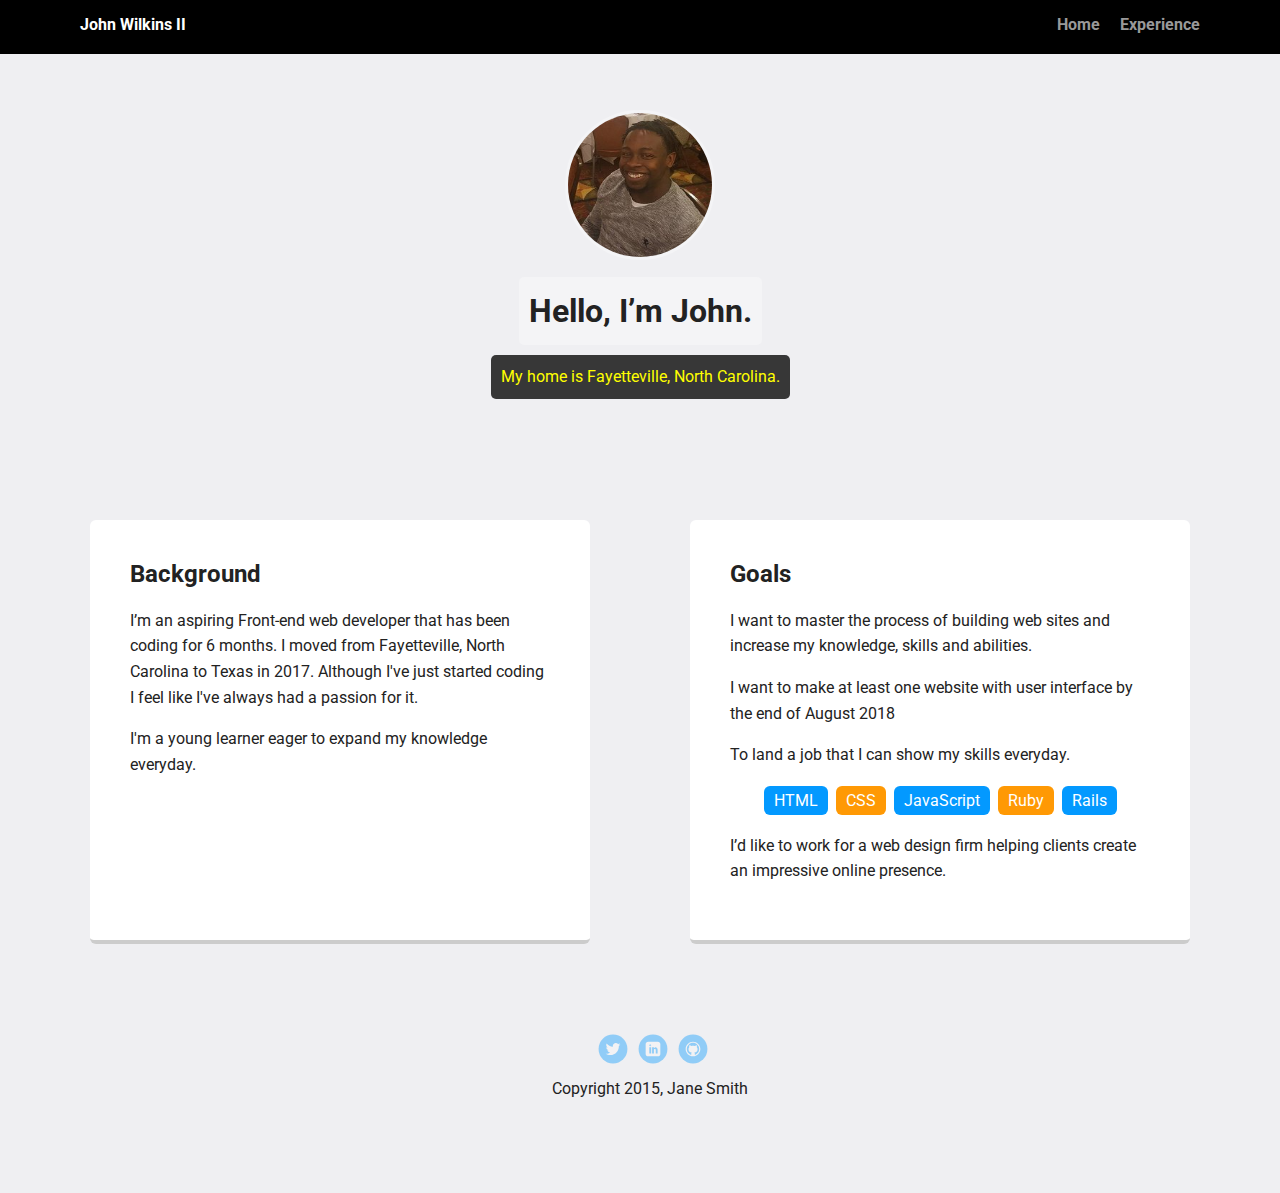
==== portfolio_update_v1/Project-one.html @ b25e36a6 "Adding CSS that I learned" ====
<!doctype html>
<html lang="en">
<head>
  <meta charset="utf-8">
  <title>John Wilkins's Profile</title>
  <meta name="viewport" content="width=device-width, initial-scale=1.0">
  <link rel="stylesheet" href="styles.css">
  <link href="https://fonts.googleapis.com/css?family=Muli%7CRoboto:400,300,500,700,900" rel="stylesheet"></head>
  <body>

    <div class="main-nav">
        <ul class="nav">
          <li class="name">John Wilkins II</li>
          <li><a href="index.html">Home</a></li>
          <li><a href="experience.html">Experience</a></li>
        </ul>
    </div>

    <header>
      <img src="images/pj1.jpg" alt="Picture of me when I started my dreads" class="profile-image">
      <h1 class="tag name">Hello, I’m John.</h1>
      <p class="tag location">My home is Fayetteville, North Carolina.</p>
    </header>

    <main class="flex">
      <div class="card">
        <h2>Background</h2>
        <p>I’m an aspiring Front-end web developer that has been coding for 6 months. I moved from Fayetteville, North Carolina to Texas in 2017. Although I've just started coding I feel like I've always had a passion for it.</p>
        <p>I'm a young learner eager to expand my knowledge everyday.</p>
      </div> 

      <div class="card">
        <h2>Goals</h2>
        <p>I want to master the process of building web sites and increase my knowledge, skills and abilities.</p>
        <p>I want to make at least one website with user interface by the end of August 2018</p>
        <p>To land a job that I can show my skills everyday.</p>
        <ul class="skills">
          <li>HTML</li>
          <li>CSS</li>
          <li>JavaScript</li>
          <li>Ruby</li>
          <li>Rails</li>
        </ul>
        <p>I’d like to work for a web design firm helping clients create an impressive online presence.</p>
      </div> 

    </main>
    <footer>
      <ul>
        <li><a href="https://twitter.com/ii_wilkins" class="social twitter">Twitter</a></li>
        <li><a href="https://www.linkedin.com/in/john-wilkins-ii/" class="social linkedin">LinkedIn</a></li>
        <li><a href="https://github.com/wilkins2john" class="social github">Github</a></li>
      </ul>
      <p class="copyright">Copyright 2015, Jane Smith</p>
    </footer>
  </body>
  </html>
---- portfolio_update_v1/styles.css ----
/* Global Layout Set-up */
* { 
  box-sizing: border-box;
}
  
body {
  margin: 0;
  padding: 0;
  text-align: center;
  font-family: 'Roboto', sans-serif;
  color: #222;
  background: #efeff2;
}
/* Link Styles */

a {
  text-decoration: none;
  color: #999;
}
a:hover {
  color: #6633ff;
}

/* Section Styles */

.main-nav {
  width: 100%;
  background: black;
  min-height: 30px;
  padding: 10px;
  position: fixed;
  text-align: center;
}
.nav {
  display: flex;
  justify-content: space-around;
  font-weight: 700;
  list-style-type: none;
  margin: 0 auto;
  padding: 0;
}

.nav .name {
    display: block;
    margin-right: auto;
    color: white;
}
.nav li {
  padding: 5px 10px 10px 10px;
}
.nav a {
  transition: all .5s;
}
.nav a:hover {
  color: white
}

header {
  text-align: center;
  background: linear-gradient(#009688, transparent 50%),
              linear-gradient()
              url('images/fayetteville.jpg') no-repeat center ;
  background-size: cover;
  overflow: hidden;
  padding-top: 60px;
}
header {
  line-height: 1.5;
}
header .profile-image {
  margin-top: 50px;
  width: 150px;
  height: 150px;
  border-radius: 50%;
  border: 3px solid rgba(299, 299, 299, 0.3);
  transition: all .5s;
}
header .profile-image:hover {
  transform: scale(1.2) rotate(360deg);
}
.tag {
  background-color:rgba(299, 299, 299, 0.3);
  color: #222);
  padding: 10px;
  border-radius: 5px;
  display: table;
  margin: 10px auto;
} 
.location {
  background-color: rgba(34, 34, 34, 0.9);
  color: yellow;
}
.card {
  margin: 30px;
  padding: 20px 40px 40px;
  max-width: 500px;
  text-align: left;
  background: #fff;
  border-bottom: 4px solid #ccc;
  border-radius: 6px;
  transition: all .5s;
}
.card:hover {
  border-color: #ff99ff;
}

ul.skills {
  padding: 0;
  text-align: center;
}

.skills li {
  border-radius: 6px;
  display: inline-block;
  background: #ff9904;
  color: white;
  padding: 5px 10px;
  margin: 2px;
}

.skills li:nth-child(odd) {
  background: #0399ff;
}

footer {
  width: 100%;
  min-height: 30px;
  padding: 20px 0 40px 20px;
}

footer .copyright {
  top: -8px;
  font-size: .75em;
}

footer ul {
  list-style-type: none;
  margin: 0;
  padding: 0;
}

footer ul li {
  display: inline-block;
}

a.social {
  display: inline-block;
  text-indent: -9999px;
  margin-left: 5px;
  width: 30px;
  height: 30px;
  background-size: 30px 30px;
  opacity: .4;
  transition: all .5s;
}
a.twitter {
  background-image: url(images/twitter.svg);
}
a.linkedin {
  background-image: url(images/linkedin.svg);
}
a.github {
  background-image: url(images/github.svg);
}
a.social:hover {
  opacity: 1;
}
.clearfix {
  clear: both;
}

/* Styles for larger screens */
@media screen and (min-width: 720px) {
  
  .flex {
      display: -ms-flexbox;      /* TWEENER - IE 10 */
      display: flex; 
      max-width: 1200px;
      -ms-flex-pack: distribute;
      justify-content: space-around;
      margin: 0 auto;
  }

  header {
    min-height: 470px;
  }

  .nav {
    max-width: 1200px;
    padding: 0 30px;
  }


  main {
    padding-top: 20px;
  }

  main p {
    line-height: 1.6em;
  }

  footer {
    font-size: 1.3em;
    max-width: 1200px;
    margin: 40px auto;
  }

}
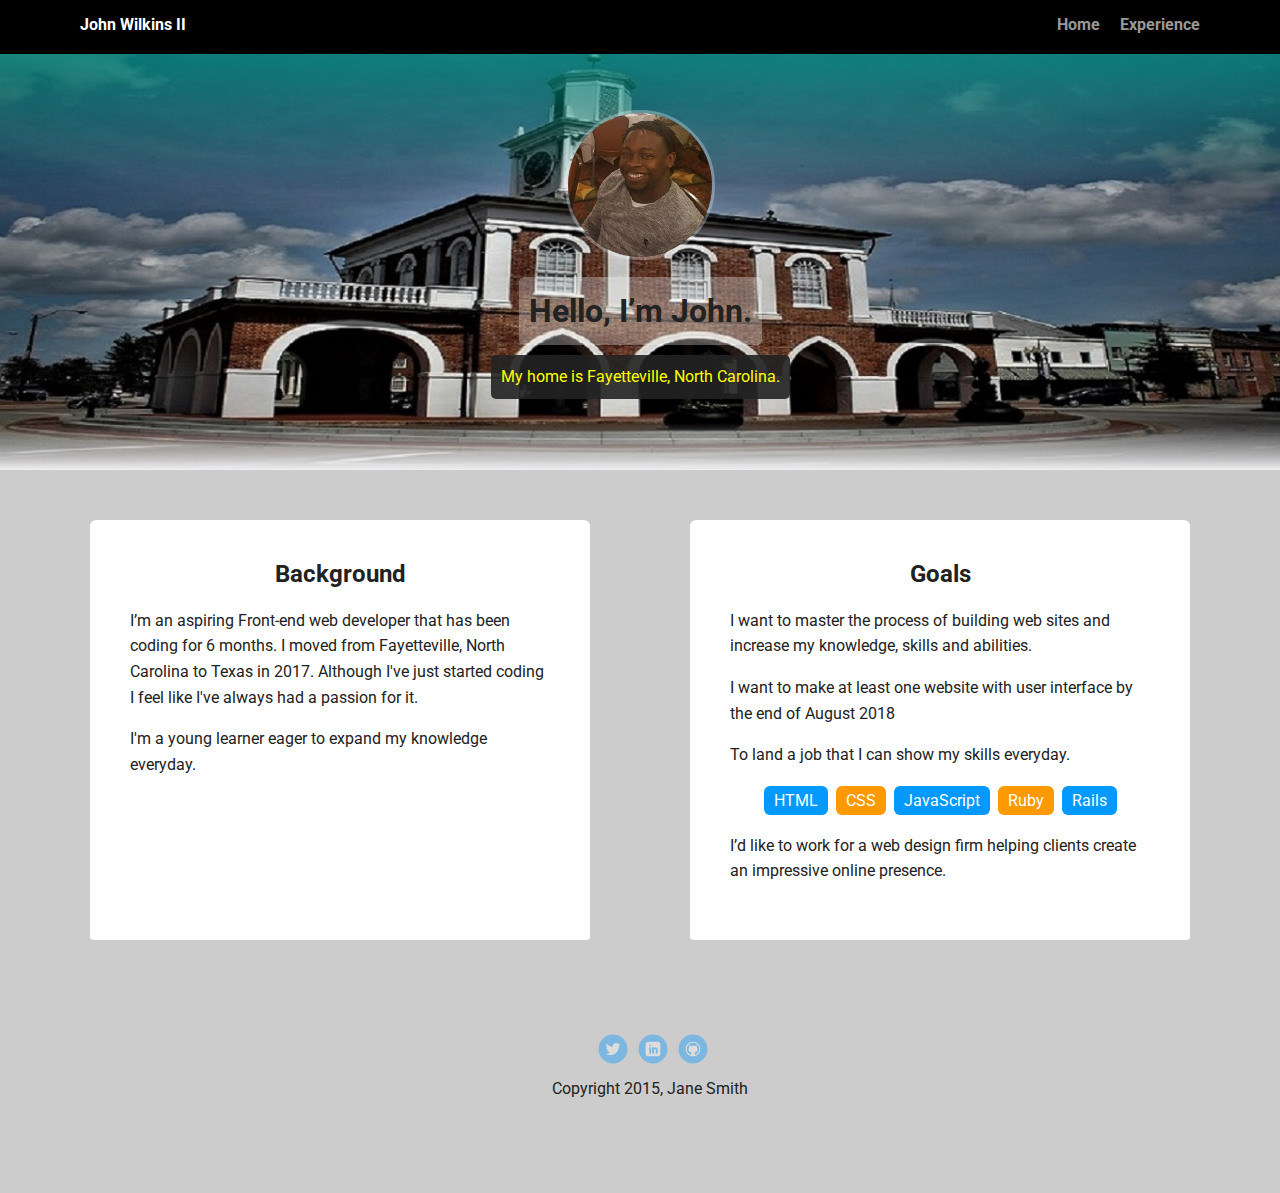
==== commit 48ef11f4: "Experience page added" ====
--- a/portfolio_update_v1/Project-one.html
+++ b/portfolio_update_v1/Project-one.html
@@ -10,7 +10,7 @@
 
     <div class="main-nav">
         <ul class="nav">
-          <li class="name">John Wilkins II</li>
+          <li class=" logo name">John Wilkins II</li>
           <li><a href="index.html">Home</a></li>
           <li><a href="experience.html">Experience</a></li>
         </ul>
--- a/portfolio_update_v1/styles.css
+++ b/portfolio_update_v1/styles.css
@@ -9,7 +9,7 @@
   text-align: center;
   font-family: 'Roboto', sans-serif;
   color: #222;
-  background: #efeff2;
+  background: #ccc;
 }
 /* Link Styles */
 
@@ -52,13 +52,13 @@
   transition: all .5s;
 }
 .nav a:hover {
-  color: white
+  color: white;
 }
 
 header {
   text-align: center;
-  background: linear-gradient(#009688, transparent 50%),
-              linear-gradient()
+  background: linear-gradient(#009688, transparent 40%),
+              linear-gradient(0deg, #efeff2, transparent 10%),
               url('images/fayetteville.jpg') no-repeat center ;
   background-size: cover;
   overflow: hidden;
@@ -79,11 +79,12 @@
   transform: scale(1.2) rotate(360deg);
 }
 .tag {
-  background-color:rgba(299, 299, 299, 0.3);
+  background-color: rgba(299, 299, 299, 0.3);
   color: #222);
   padding: 10px;
   border-radius: 5px;
   display: table;
+  height: 10px;
   margin: 10px auto;
 } 
 .location {
@@ -101,7 +102,11 @@
   transition: all .5s;
 }
 .card:hover {
-  border-color: #ff99ff;
+  border-color: #009688;
+}
+
+h2 {
+  text-align: center;
 }
 
 ul.skills {
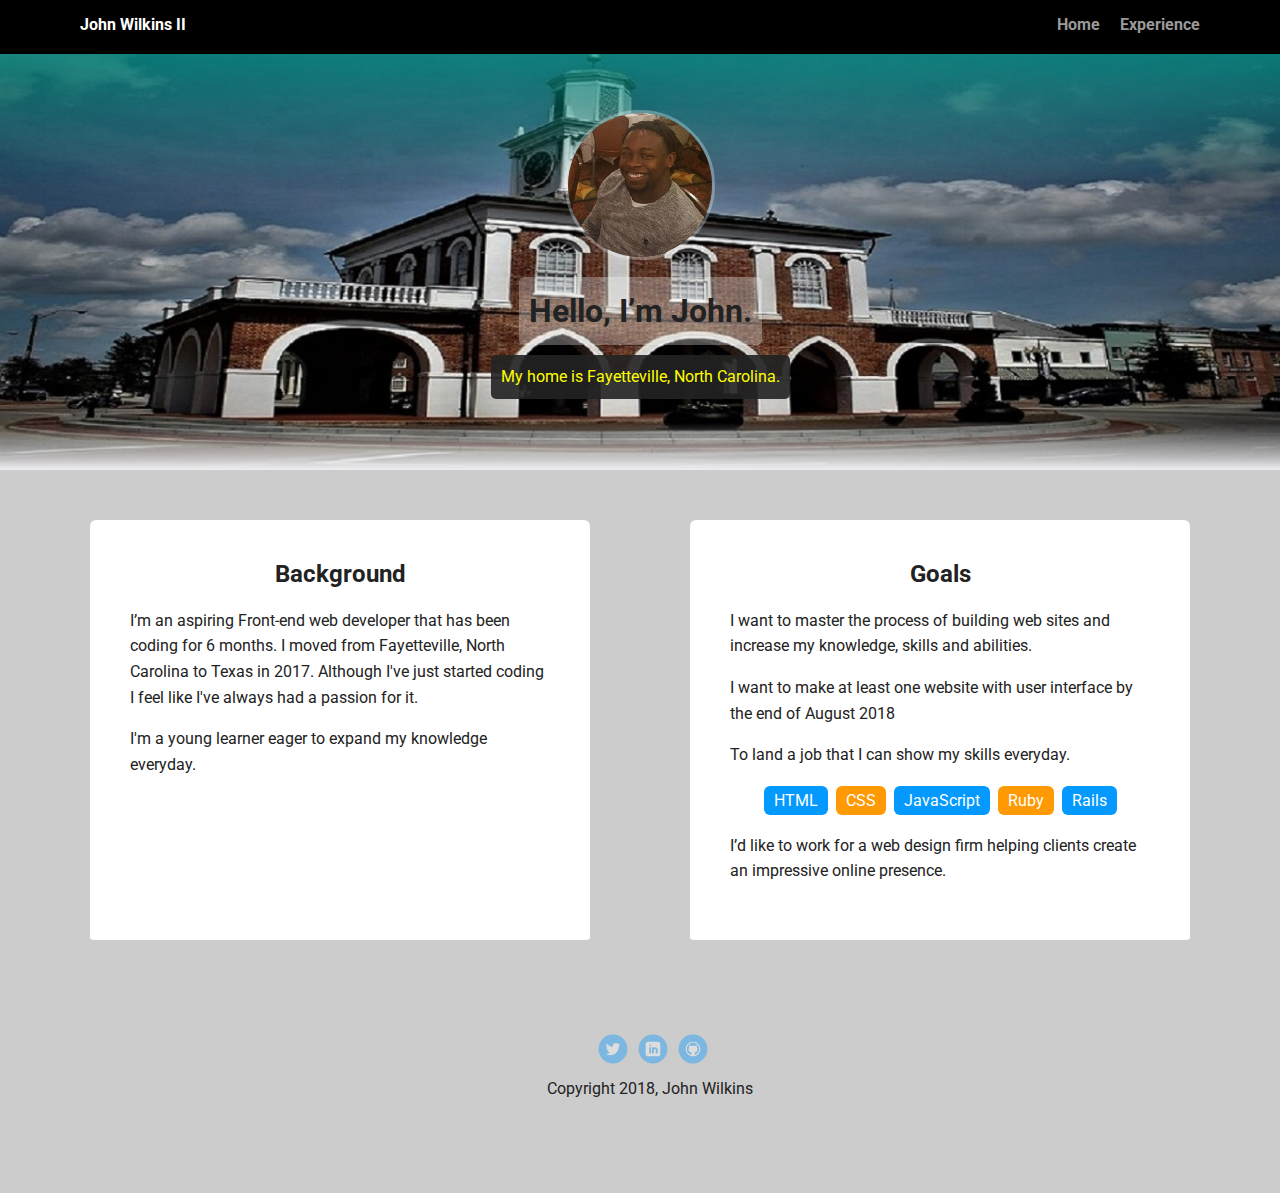
==== commit 3d5335b7: "Copyright error" ====
--- a/portfolio_update_v1/Project-one.html
+++ b/portfolio_update_v1/Project-one.html
@@ -51,7 +51,7 @@
         <li><a href="https://www.linkedin.com/in/john-wilkins-ii/" class="social linkedin">LinkedIn</a></li>
         <li><a href="https://github.com/wilkins2john" class="social github">Github</a></li>
       </ul>
-      <p class="copyright">Copyright 2015, Jane Smith</p>
+      <p class="copyright">Copyright 2018, John Wilkins</p>
     </footer>
   </body>
   </html>
